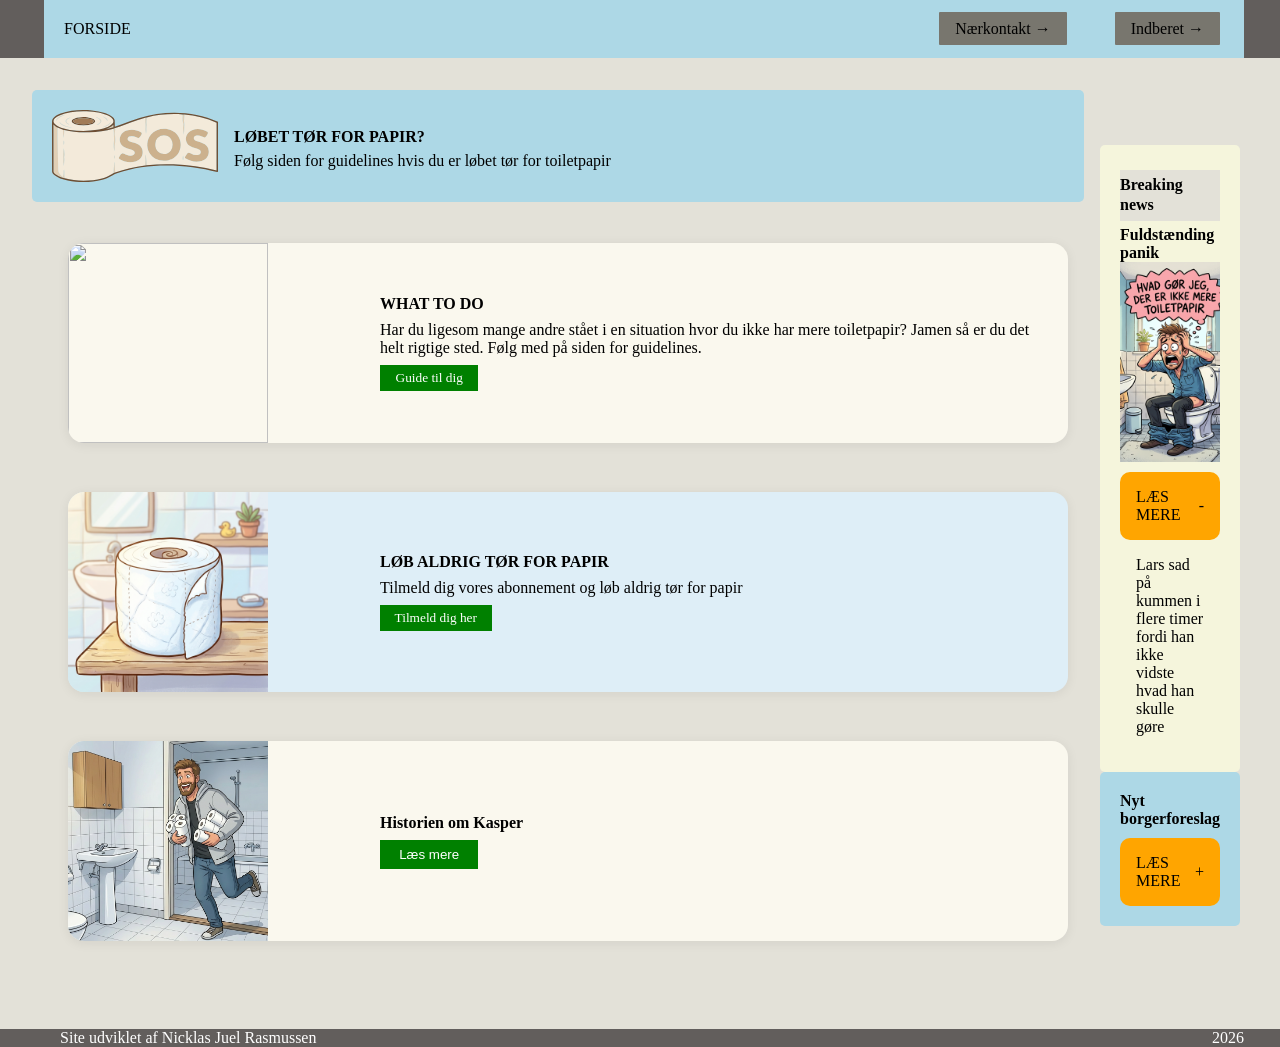
==== index.html @ 9b9d2a41 "first commit" ====
<!DOCTYPE html>
<html lang="da">

<head>
  <meta charset="UTF-8">
  <meta name="viewport" content="width=device-width, initial-scale=1.0">
  <link rel="stylesheet" href="css/custom.css">
  <link rel="stylesheet" href="css/fonts.css">
  <link rel="stylesheet" href="css/general.css">
  <link rel="stylesheet" href="css/layout.css">
  <link rel="stylesheet" href="css/burger.css">
  <link rel="stylesheet" href="css/cards.css">
  <link rel="stylesheet" href="css/forside.css">
  <link rel="stylesheet" href="css/infographic.css">
  <link rel="icon" type="image/png" href="img/fav.png">
  <title>Emergency Site</title>
</head>

<body id="frontpage">
  <header>
    <nav>
      <div id="logotype-wrapper" class="logo">
        <a href="index.html"> <img src="img/LOGOO.svg" alt=""> FORSIDE</a>
      </div>
      <ul class="menu">
        <li><a class="menuItem" href="instruction.html">Nærkontakt</a></li>
        <li><a class="menuItem" href="register.html">Indberet</a></li>
      </ul>
      <button class="burger">
        <span class="line"></span>
        <span class="line"></span>
        <span class="line"></span>
      </button>
    </nav>
  </header>

  <main id="frontside">
    <!-- Header med sektion logo -->
    <section id="topsection">
      <img src="img/logoo.svg" alt="logosos">
      <div>
        <h1>LØBET TØR FOR PAPIR?</h1>
        <p>Følg siden for guidelines hvis du er løbet tør for toiletpapir</p>
      </div>
    </section>
    <div id="art-news-wrapper">
      <!-- sektion med artiker -->
      <article id="grid3">
        <div>
          <img src="img/toiletrullerpågulv.png" alt="">
        </div>
        <div>
          <h2>WHAT TO DO</h2>
          <p>Har du ligesom mange andre stået i en situation hvor du ikke har mere toiletpapir? Jamen så er du det helt
            rigtige sted. Følg med på siden for guidelines.</p>
          <a href="instruction.html">Guide til dig</a>
        </div>
      </article>
      <article id="grid2">
        <div class="nr2">
          <img src="img/toiletrulle.png" alt="">
        </div>
        <div>
          <h2>LØB ALDRIG TØR FOR PAPIR</h2>
          <p>Tilmeld dig vores abonnement og løb aldrig tør for papir</p>
          <a href="register.html">Tilmeld dig her</a>
        </div>
      </article>

      <article id="grid1">
        <div>
          <img src="img/mandmedruller.png" alt="">
        </div>
        <div>
          <h2>Historien om Kasper</h2>
          <button popovertarget="kasper_popover">Læs mere</button>
          <div id="kasper_popover" popover>
            <button popovertarget="kasper_popover">Luk</button>
            <h4>Historien om Kasper</h4>
            <time class="newsDate" datetime="2026-04-23">23. april 2026</time>
            <img src="img/mandmedruller.png" alt="Kasper med ruller">
            <p> Kasper havde i årevis kæmpet med det samme tilbagevendende problem — han løb
              altid tør for toiletpapir på de mest ubelejlige tidspunkter. Midt om natten,
              inden en vigtig mødedag, eller når gæsterne var på vej.</p>
            <br>
            <p>En tirsdag morgen, efter endnu en katastrofe af den slags, tog han sig endelig
              beslutningen. Han tilmeldte sig vores faste levering af toiletpapir — og har
              siden aldrig set sig tilbage.</p>
          </div>
        </div>
      </article>
    </div>
    <!-- sektion med breaking news -->
    <article id="breakingnews1">
      <section id="breakingnews">
        <div class="break">

          <h1>Breaking news</h1>
        </div>
        <h2>Fuldstænding panik</h2>
        <div>
          <img src="img/mandpaatoilet.png" alt="">
        </div>
        <details open name="accordion">
          <summary>LÆS MERE</summary>
          <div class="content">
            <p>Lars sad på kummen i flere timer fordi han ikke vidste hvad han skulle gøre</p>
          </div>
        </details>
      </section>
      <section id="breakingnews2">
        <h2>Nyt borgerforeslag</h2>
        <details open name="accordion">
          <summary>LÆS MERE</summary>
          <div class="content">
            <p>Borgere af Ringsted kommune har sendt foreslag ud omkring nød telefon til toiletpapir. Personlig guide,
              samt mulighed for runnere</p>
          </div>
        </details>
      </section>
    </article>
    <!-- sektion med accordion -->

  </main>

  <footer>
    <nav>
      <ul>
        <li>Site udviklet af Nicklas Juel Rasmussen</li>
      </ul>
      <ul>
        <li>2026</li>
      </ul>
    </nav>
  </footer>
</body>

</html>
---- css/custom.css ----
:root {
  /* Background color */
  --color-bg: light rgb(200, 22, 22);

  /* Header background color */
  --color-head-bg: #625e5c;

  /* Logotype */
  --color-logotype-bg: #2a2828;
  --color-text-logotype: black;
  --font-logotype-size: 1rem;

  /* Global menu */
  --color-menu-bg: #5a5b5e;
  /* Links */
  --color-link-bg: #78766e;
  --color-link-hover: #fff;
  --color-link-active: #99958f;
  --border-radius-links: 1px;

  /* Headlines (size)*/
  --font-h1-size: 1rem;
  --font-h2-size: 1rem;
  --font-h3-size: 1rem;

  --headline2-size: 1rem;
  --headline3-size: 1rem;
  --font-sub1-size: 1rem;

  /* Headlines (color) */
  --color-headline-bg: #4b4545;

  /* Tekst */
  --color-text: #000;
  --color-text-inverted: #cdccc4;

  /* Andet tekst */
  --followup-text-size: 1rem;

  /*  Margins */
  --margin-head-bottom: 5px;

  /* Borders */
  --border-radius: 5px;

  /* Cards */
  --color-card-bg: #e3e1d8;
  --color-card-bg-inverted: #4d4e4f;
  --color-cta-card-bg: #847f7e;
  --color-cta-card-bg-inverted: #c0bfb9;

  /* Fonts & font weights*/
  --font-family-sans: ui-sans-serif;
  --font-weight-bold: 700;
  --font-weight-medium: 500;
  --font-weight-regular: 300;
  --font-weight-light: 200;

  /* Infographics background colors*/
  --color-info-bg: #676161;
}
.boks {
  display: flex;
  background: lightblue;
  border-radius: 5px;
  box-shadow: 0 4px 20px rgba(0, 0, 0, 0.1);
  width: 100%;
  max-width: 900px;
  overflow: hidden;
}

#form-section {
  flex: 1;
  padding: 2.5rem;
  border-right: 1px solid #eee;
}

#form-summary {
  flex: 1;
  padding: 2.5rem;
  background: #f9f9f9;
}

main {
  display: flex;
  flex-direction: column;
  align-items: center;
  padding: 2rem;
}
---- css/fonts.css ----
@font-face {
  font-family: "Rubik";
  src:
    url("../fonts/Rubik-VariableFont_wght.woff2") format("woff2-variations"),
    url("/fonts/Rubik-Regular.woff") format("woff");
  font-weight: 200 700;
  font-style: normal;
}
---- css/general.css ----
* {
  margin: 0;
  padding: 0;
  box-sizing: border-box;
}
body {
  font-family: var(--font-family-sans);
  color: var(--color-text);
  background-color: #e3e1d8;
}
header {
  height: min-content;
  background-color: var(--color-head-bg);
}
#main-disclamer {
  height: 225px;
  background-color: var(--color-head-bg);
  display: flex;
  justify-content: flex-start;
  align-items: center;
  padding-left: 2rem;
  padding-bottom: 2%;
  margin-bottom: var(--margin-head-bottom);
}
#main-disclamer-content {
  display: flex;
  column-gap: 1rem;
}
main section {
  padding: 20px;
  border-radius: var(--border-radius);
}
h1 {
  font-size: var(--font-h1-size);
  font-weight: var(--font-weight-bold);
  color: black;
  margin: 5px 0;
  line-height: 1.3rem;
  text-align: left;
}

#instruction h1,
#register h1 {
  margin: 40px 0 20px 0;
  padding: 15px 30px;
  background-color: var(--color-head-bg);
  font-size: var(--font-h2-size);
}
#instruction p {
  grid-column: 1/-1;
  margin-bottom: 20px;
  font-size: var(--font-h2-size);
  line-height: 1.5rem;
}
.sub {
  font-size: var(--font-sub1-size);
  font-weight: var(--font-weight-light);
  color: var(--color-text-inverted);
}
h2 {
  font-size: var(--headline2-size);
}
h3 {
  font-size: var(--headline3-size);
}
main > h1 {
  width: calc(80% - 6rem);
}
/* NAVIGATION STRUCTURES */
header > nav {
  height: 100%;
  background-color: lightblue;
}
nav ul {
  list-style: none;
}
a {
  font-family: var(--font-family-sans);
}
nav a {
  text-decoration: none;
  color: var(--color-text);
}
/* Måske skal du lave en ny regel for logotype-wrapper, når du har lavet din logotype */
#logotype-wrapper {
  background-color: lightblue;
  display: flex;
  justify-content: flex-start;
  align-items: center;
  height: 3.6rem;
}
#logotype-wrapper > a {
  color: var(--color-text-logotype);
  font-size: var(--font-logotype-size);
  font-weight: var(--font-weight-medium);
  width: max-content;
  margin-left: 1rem;
}
/* Global menu */
header nav li a {
  margin: 1.5rem;
  background-color: var(--color-link-bg);
  color: var(--color-text);
  font-size: var(--followup-text-size);
  padding: 0.5rem 1rem;
  border-radius: var(--border-radius-links);
}
/* Pilen efter menu-tekst */
header > nav li > a:after {
  content: " \2192";
}
/* Global menu hover effekt - Lav den om til det, du synes */
nav a:hover {
  background-color: var(--color-link-hover);
}
nav a:active {
  background-color: var(--color-link-active);
}

/* FOOTER */
footer {
  background-color: var(--color-head-bg);
}

footer a {
  font-size: 0.7rem;
}
---- css/layout.css ----
/* LAYOUT FOR MAIN CONTENT */
body {
  display: grid;
  grid-template-rows: auto 1fr auto;
  min-height: 100vh;
  margin: 0 auto;
}
main {
  display: grid;
  row-gap: 1rem;
}
main > *:not(:first-child) {
  margin: 0 1rem;
}
main {
  grid-template-rows: min-content min-content 1fr min-content;
}
#instruction main {
  grid-template-rows: min-content min-content min-content 1fr min-content;
}
/* LAYOUT FOR HEADER AND FOOTER */
footer {
  display: grid;
  grid-template-columns: 1fr minmax(300px, 1200px) 1fr;
}

header {
  grid-row: 1;
  display: grid;
  grid-template-columns: 1fr minmax(300px, 1200px) 1fr;
}
header nav,
footer nav {
  grid-column: 2 / 3;
  display: flex;
  justify-content: space-between;
  align-items: center;
}
header nav > * {
  flex: 1;
}
nav ul {
  display: flex;
  justify-content: flex-end;
  align-items: center;
}
header ul {
  height: 100%;
  width: clamp(175px, 50%, 300px);
}
footer ul {
  flex-direction: column;
  padding-left: 1rem;
}

/* LAYOUT FOR SECTIONS */

@media (width > 600px) {
  #instruction > main,
  #register > main {
    grid-template-columns: 5fr 3fr;
    grid-template-rows: auto auto 1fr auto;
  }

  .qr {
    order: 1;
  }

  h1 {
    grid-column: 1 / -1;
  }
}
form {
  accent-color: green;
}
input {
  border: 2px solid green;
  border-radius: 5px;
  padding: 2px;
}

button {
  cursor: pointer;
  background-color: green;
  color: white;
  border: 2px solid green;
  padding: 5px;
}

label {
  display: block;
  margin-top: 16px;
}

input {
  display: block;
  margin-top: 4px;
}

.error-message {
  display: none;
  margin: 4px 0 0 0;
  color: red;
}

.form-group:has(:required) label::after {
  content: " *";
  color: red;
}

.opsum {
  background-color: gray;
  width: 300px;
}
---- css/burger.css ----
.burger {
  width: 30px;
  height: 20px;
  cursor: pointer;
}

.burger .line {
  display: block;
  width: 100%;
  height: 2px;
  background-color: #333333;
  margin-bottom: 5px;
  transition: 0.2s linear;
}
.burger {
  display: none;
}
@media screen and (width < 800px) {
  .menu {
    /* display: none; */
  }
  .logo {
    flex: 0 0 50vw;
  }
  .burger {
    /* display: block; */
    background-color: transparent;
    border: 0;
    flex: 0 0 auto;
    margin: 0 20px;
  }
  .burger.active .line:nth-child(1) {
    transform: rotate(45deg) translate(5px, 5px);
    transition: 0.2s linear;
  }
  .burger.active .line:nth-child(2) {
    opacity: 0;
    transition: 0.15s linear;
  }
  .burger.active .line:nth-child(3) {
    transform: rotate(-45deg) translate(5px, -5px);
    transition: 0.2s linear;
  }
  nav.active .menu {
    display: block;
    background-color: var(--color-menu-bg);
    position: absolute;
    top: 3.6rem;
    right: 0;
    width: clamp(200px, 50vw, 400px);
    z-index: 1;
    opacity: 0.8;
  }
  header > nav li > a:after {
    content: "";
  }
  nav.active .menu li {
    margin: 40px 20px;
    text-align: right;
  }
  nav.active .menu a {
    font-size: 24px;
  }
}
---- css/cards.css ----
.daily_card {
  background-color: var(--color-card-bg);
  display: grid;
  grid-template-columns: 3fr 5fr;
  gap: 10px;
  padding: 40px 0 40px 20px;
  border-radius: var(--border-radius);
  min-height: 200px;
}
.daily_text {
  display: grid;
  grid-template-rows: repeat(3, min-content);
  gap: 10px;
}
.daily_text h2 {
  background-color: var(--color-headline-bg);
  color: var(--color-text-inverted);
  padding: calc(1.1rem / 1.5) 0 calc(1.1rem / 2) 1rem;
  margin: 0 0 0.5rem 0;
}
.daily_text p {
  padding-right: 2rem;
  margin: 0 0 1rem 0;
}
.daily_text .cta_btn {
  justify-self: left;
  width: 80%;
}
.daily_img {
  width: 100%;
  height: 100%;
  object-fit: cover;
}
.news_card {
  background-color: var(--color-card-bg);
  display: grid;
  gap: 0.4rem;
  padding: 1rem 0;
  min-height: 300px;
}
.news_card:nth-child(2n) {
  background-color: var(--color-card-bg-inverted);
}
.news_card > * {
  padding: 0 1rem;
}
.news_card h3 {
  margin: 0.5rem 0 0 0;
}
.news_card p {
  margin: 0 0 1rem 0;
}
.news_card:first-child:before {
  content: "BREAKING NEWS";
  background-color: var(--color-headline-bg);
  color: var(--color-text);
  font-size: var(--font-h3-size);
  font-weight: var(--font-weight-medium);
  text-align: center;
  line-height: 1rem;
  padding: calc(1.1rem / 1.5) 0 calc(1.1rem / 2) 0;
}
.news_card:first-child {
  border-radius: var(--border-radius) var(--border-radius) 0 0;
}
.news_card:last-child {
  border-radius: 0 0 var(--border-radius) var(--border-radius);
}

.news_card .cta_btn {
  justify-self: center;
}
.cta_btn {
  display: inline-block;
  padding: 0.4rem 1rem;
  background-color: var(--color-cta-card-bg);
  color: var(--color-text-inverted);
  text-decoration: none;
  width: max-content;
  border-radius: var(--border-radius);
}
.news_card .cta_btn {
  background-color: var(--color-cta-card-bg);
}
.news_card:nth-of-type(2n) .cta_btn {
  background-color: var(--color-cta-card-bg-inverted);
  color: var(--color-text);
}
.cta_btn:after {
  content: "\2192";
  margin-left: 1rem;
}
---- css/forside.css ----
#topsection {
  display: grid;
  grid-template-columns: 1fr 5fr;
  align-items: center;
  gap: 1rem;
  background-color: lightblue;
}
#frontside article img {
  width: 100%;
  max-width: 200px;
  height: 200px;
  object-fit: cover;
  display: block;
}
#art-news-wrapper {
  display: grid;
  grid-template-columns: 3fr 1fr;
}
#grid1,
#grid2,
#grid3 {
  display: grid;
  grid-template-columns: 280px 1fr;
  border-radius: 16px;
  overflow: hidden;
  margin-bottom: 1.5rem;
  box-shadow: 0 2px 12px rgba(0, 0, 0, 0.07);
}

#grid1,
#grid3 {
  background-color: #faf8ee;
}
#grid2 {
  background-color: #deeef7;
}

#grid1 > div:last-child,
#grid2 > div:last-child,
#grid3 > div:last-child {
  padding: 2rem;
  display: flex;
  flex-direction: column;
  justify-content: center;
  gap: 0.5rem;
}
#grid1,
#grid2,
#grid3 {
  grid-column: 1;
  width: 1000px;
  margin-top: 25px;
  margin-left: 20px;
}
#breakingnews1 {
  display: flex;
  flex-direction: column;
  /* gap: 1rem; */
  grid-column: 2;
  grid-row: 1/4;
}
#breakingnews {
  display: grid;
  grid-column: 2;
  height: fit-content;
  background-color: beige;
  align-items: center;
}
#breakingnews img {
  width: 100%;
  height: 100%;
  object-fit: cover;
  display: block;
}
.break {
  background-color: #e3e1d8;
  margin-top: 5px;
  margin-bottom: 5px;
}
#breakingnews2 {
  display: grid;
  grid-column: 2;
  height: fit-content;
  background-color: lightblue;
}

summary {
  background: orange;
  border-radius: 10px;
  cursor: pointer;
  padding: 1rem;
  margin-top: 10px;
}

.content {
  padding: 1rem;
}

.content p {
  margin: 0;
}

summary::marker {
  content: none;
}

summary {
  display: flex;
  align-items: center;
  justify-content: space-between;
}

summary::after {
  content: "+";
}

[open] summary::after {
  content: "-";
}

::details-content {
  height: 0;
  overflow: clip;
  transition: height 0.3s allow-discrete;
}

[open]::details-content {
  height: auto;
}

#grid1 button {
  background-color: green;
  max-width: 15%;
  font-size: smaller;
  color: white;
  text-decoration: none;
}
#grid2 a {
  background-color: green;
  max-width: 17%;
  font-size: smaller;
  color: white;
  text-decoration: none;
  text-align: center;
  padding: 0.3rem;
}
#grid3 a {
  background-color: green;
  max-width: 15%;
  font-size: smaller;
  color: white;
  text-decoration: none;
  text-align: center;
  padding: 0.3rem;
}

[popover] {
  position: fixed;
  inset: 0;
  margin: auto;
  width: 90%;
  max-width: 520px;
  height: fit-content;
  max-height: 80vh;
  overflow-y: auto;
  border: none;
  border-radius: 12px;
  padding: 2rem;
  box-shadow: 0 4px 30px rgba(0, 0, 0, 0.2);
}

[popover]::backdrop {
  background: rgba(0, 0, 0, 0.5);
}

[popover] img {
  width: 100%;
  border-radius: 8px;
  margin: 1rem 0;
}

[popover] h4 {
  margin: 0.5rem 0;
}

[popover] .newsDate {
  font-size: 13px;
  color: #888;
}

[popover] [popovertarget] {
  display: block;
  margin-left: auto;
  margin-bottom: 1rem;
  cursor: pointer;
}
---- css/infographic.css ----
#head-txt {
  fill: rgb(54, 54, 54);
}
.info-graphic,
.info-text {
  background-color: lightblue;
  padding: 20px 0;
}
/* .info-graphic {
  border-radius: 0;
  margin: 60px auto 80px auto;
} */

.info-graphic {
  align-items: center;
  justify-content: center;
  overflow: hidden;
}

.info-graphic svg {
  height: 100%;
  width: auto;
  transform: scale(2);
  transform-origin: 80% center;
}

.info-text h2 {
  line-height: 3rem;
  text-align: center;
  background-color: var(--color-headline-bg);
  color: var(--color-text);
  margin-bottom: 1rem;
}
.info-text h3 {
  font-size: 0.8rem;
  line-height: 0.8rem;
  font-weight: 600;
  margin: 0;
  padding: 0;
}
.info-text > *:not(:first-child) {
  margin: 0 clamp(1rem, 10%, 7rem);
}
.info-text p {
  font-size: 0.8rem;
  line-height: 1.3;
  margin: 0 0 1.2rem 0;
  padding: 0;
}
.info-box {
  padding: 1.5rem 1rem 0.5rem 1rem;
  background-color: var(--color-card-bg);
}

.info-box:nth-of-type(2n) {
  background-color: var(--color-card-bg-inverted);
}
#rulle1,
#rulle2,
#rulle3 {
  cursor: pointer;
  pointer-events: all;
}
.btn {
  z-index: 10;
  position: relative;
}

.btn > button {
  background-color: #e3e1d8;
  color: black;
  font-weight: var(--font-weight-bold);
  padding: 5px 12px;
  border-radius: var(--border-radius-links);
  border: none;
  border-radius: 5px;
  margin: 5px;
  /* background-color: var(--color-link-bg); */
}

.btn > button:hover {
  outline: 1px solid #0008;
}

.btn > button:focus {
  outline: 2px solid black;
  background-color: lightblue;
}

#requirement {
  color: white;
}
.info-text h2 {
  color: white;
}
nav {
  color: white;
}

.h1-text h1 {
  color: white;
}
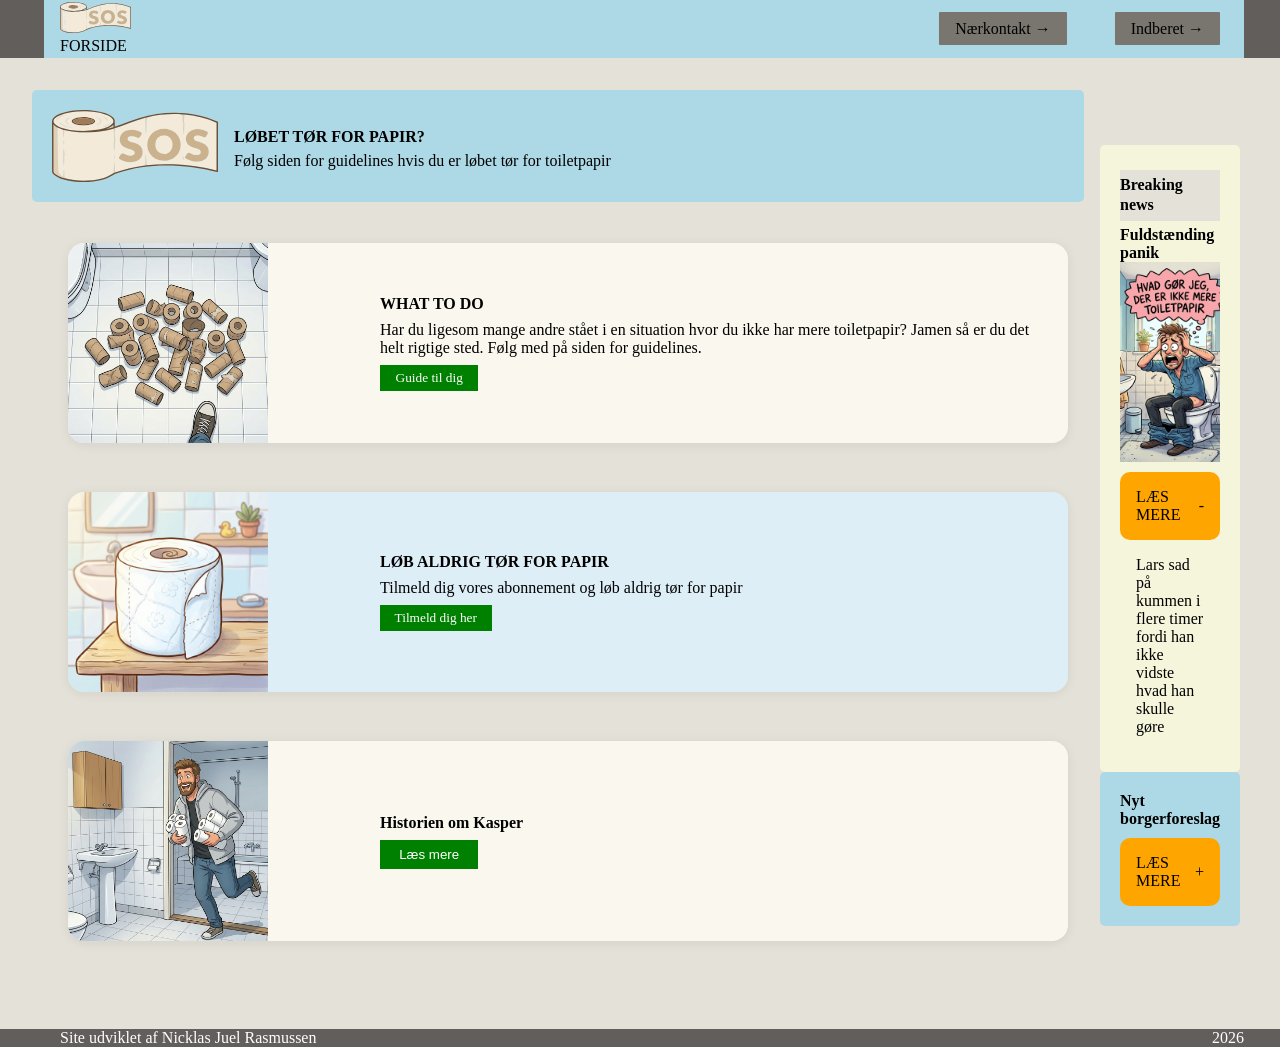
==== commit 47005a01: "commit" ====
--- a/index.html
+++ b/index.html
@@ -20,7 +20,7 @@
   <header>
     <nav>
       <div id="logotype-wrapper" class="logo">
-        <a href="index.html"> <img src="img/LOGOO.svg" alt=""> FORSIDE</a>
+        <a href="index.html"> <img src="img/logoo.svg" alt=""> FORSIDE</a>
       </div>
       <ul class="menu">
         <li><a class="menuItem" href="instruction.html">Nærkontakt</a></li>
@@ -47,7 +47,7 @@
       <!-- sektion med artiker -->
       <article id="grid3">
         <div>
-          <img src="img/toiletrullerpågulv.png" alt="">
+          <img src="img/toiletrullerpaagulv.png" alt="">
         </div>
         <div>
           <h2>WHAT TO DO</h2>
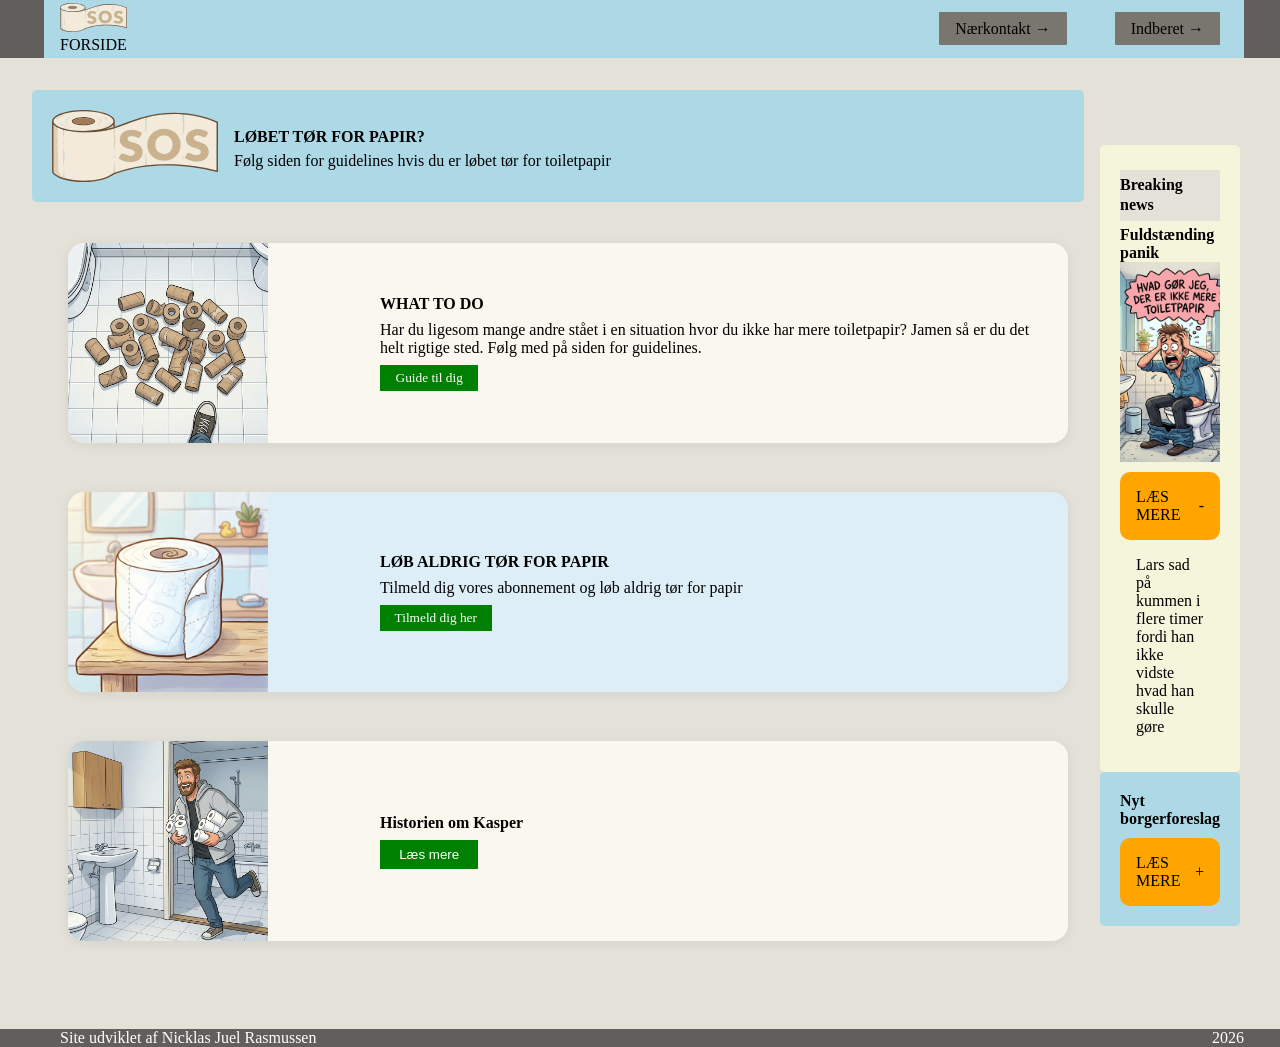
==== commit 98832369: "commit" ====
--- a/index.html
+++ b/index.html
@@ -20,7 +20,7 @@
   <header>
     <nav>
       <div id="logotype-wrapper" class="logo">
-        <a href="index.html"> <img src="img/logoo.svg" alt=""> FORSIDE</a>
+        <a href="index.html"> <img src="img/logoo.svg" alt="">FORSIDE</a>
       </div>
       <ul class="menu">
         <li><a class="menuItem" href="instruction.html">Nærkontakt</a></li>
